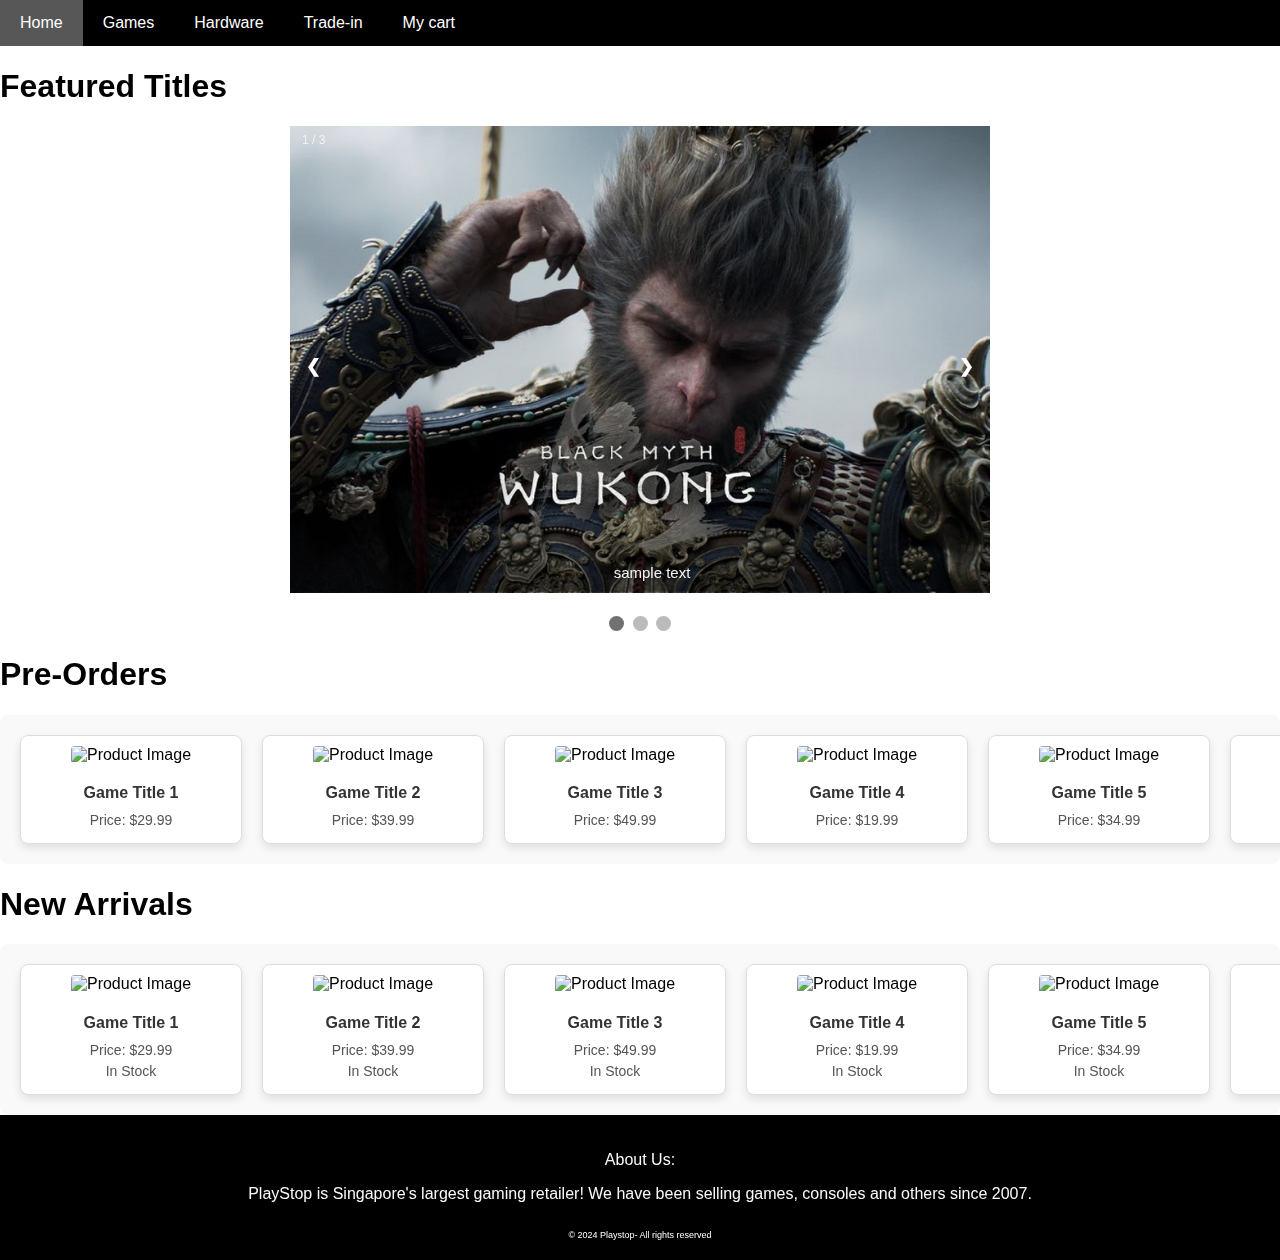
==== index.html @ 07aa57f6 "fully implemented normalise.css" ====
<!DOCTYPE html>
<html lang="en">
<head>
    <link rel="stylesheet" href="normalise.css">
    <link rel="stylesheet" href="style.css">    
</head>


<body>

    
    <nav>
        <ul>
            <li><a href="index.html">Home</a></li>
            <li><a href="games.html">Games</a></li>
            <li><a href="hardware.html">Hardware</a></li>
            <li><a href="trade.html">Trade-in</a></li>
            <li><a href="my_cart.html">My cart</a></li>
        </ul>
    </nav>

    <h1> Featured Titles</h1>
<!-- Slideshow -->
<div class="slideshow-container">

    
    <div class="mySlides fade">
      <div class="numbertext">1 / 3</div>
      <img src="images/wukong_game.jpg" style="width:100%">
      <div class="text">sample text</div>
    </div>
  
    <div class="mySlides fade">
      <div class="numbertext">2 / 3</div>
      <img src="images/dbsz_game.jpg" style="width:100%">
      <div class="text">sample text</div>
    </div>
  
    <div class="mySlides fade">
      <div class="numbertext">3 / 3</div>
      <img src="images/metaphor_game.jpg" style="width:100%">
      <div class="text">sample text</div>
    </div>
  
    <!-- Next and previous buttons -->
    <a class="prev" onclick="plusSlides(-1)">&#10094;</a>
    <a class="next" onclick="plusSlides(1)">&#10095;</a>
  </div>
  <br>
  
  <!-- The dots/circles -->
  <div style="text-align:center">
    <span class="dot" onclick="currentSlide(1)"></span>
    <span class="dot" onclick="currentSlide(2)"></span>
    <span class="dot" onclick="currentSlide(3)"></span>
  </div>

  <script src="code.js"></script> 

    <h1>Pre-Orders</h1>
    <div class="scrolling-container">
      <div class="product-card">
          <img src="https://via.placeholder.com/150" alt="Product Image">
          <h3>Game Title 1</h3>
          <p>Price: $29.99</p>
          
      </div>
      <div class="product-card">
          <img src="https://via.placeholder.com/150" alt="Product Image">
          <h3>Game Title 2</h3>
          <p>Price: $39.99</p>
          
      </div>
      <div class="product-card">
          <img src="https://via.placeholder.com/150" alt="Product Image">
          <h3>Game Title 3</h3>
          <p>Price: $49.99</p>
          
      </div>
      <div class="product-card">
          <img src="https://via.placeholder.com/150" alt="Product Image">
          <h3>Game Title 4</h3>
          <p>Price: $19.99</p>
          
      </div>
      <div class="product-card">
          <img src="https://via.placeholder.com/150" alt="Product Image">
          <h3>Game Title 5</h3>
          <p>Price: $34.99</p>
          
      </div>
      <div class="product-card">
          <img src="https://via.placeholder.com/150" alt="Product Image">
          <h3>Game Title 6</h3>
          <p>Price: $24.99</p>
          
      </div>
      <div class="product-card">
          <img src="https://via.placeholder.com/150" alt="Product Image">
          <h3>Game Title 7</h3>
          <p>Price: $44.99</p>
          
      </div>
  </div>
    

    <h1>New Arrivals</h1>
     <div class="scrolling-container">
      <div class="product-card">
          <img src="https://via.placeholder.com/150" alt="Product Image">
          <h3>Game Title 1</h3>
          <p>Price: $29.99</p>
          <p class="availability">In Stock</p>
      </div>
      <div class="product-card">
          <img src="https://via.placeholder.com/150" alt="Product Image">
          <h3>Game Title 2</h3>
          <p>Price: $39.99</p>
          <p class="availability">In Stock</p>
      </div>
      <div class="product-card">
          <img src="https://via.placeholder.com/150" alt="Product Image">
          <h3>Game Title 3</h3>
          <p>Price: $49.99</p>
          <p class="availability">In Stock</p>
      </div>
      <div class="product-card">
          <img src="https://via.placeholder.com/150" alt="Product Image">
          <h3>Game Title 4</h3>
          <p>Price: $19.99</p>
          <p class="availability">In Stock</p>
      </div>
      <div class="product-card">
          <img src="https://via.placeholder.com/150" alt="Product Image">
          <h3>Game Title 5</h3>
          <p>Price: $34.99</p>
          <p class="availability">In Stock</p>
      </div>
      <div class="product-card">
          <img src="https://via.placeholder.com/150" alt="Product Image">
          <h3>Game Title 6</h3>
          <p>Price: $24.99</p>
          <p class="availability">In Stock</p>
      </div>
      <div class="product-card">
          <img src="https://via.placeholder.com/150" alt="Product Image">
          <h3>Game Title 7</h3>
          <p>Price: $44.99</p>
          <p class="availability">In Stock</p>
      </div>
  </div>
    
</body>

<footer>
  <div class="about-us-title">
    <p class = "footer-text"> About Us:</p>
    <p class = "footer-desc"> PlayStop is Singapore's largest gaming retailer! We have been selling games, consoles and others since 2007.</p>
  </div>

  <div class = "copyright-info">
    <p class = "copyright-stuff"> © 2024 Playstop- All rights reserved</p>
  </div>
</footer>


</html>
---- normalise.css ----
/*! normalize.css v8.0.1 | MIT License | github.com/necolas/normalize.css */

/* Document
   ========================================================================== */

/**
 * 1. Correct the line height in all browsers.
 * 2. Prevent adjustments of font size after orientation changes in iOS.
 */

 html {
    line-height: 1.15; /* 1 */
    -webkit-text-size-adjust: 100%; /* 2 */
  }
  
  /* Sections
     ========================================================================== */
  
  /**
   * Remove the margin in all browsers.
   */
  
  body {
    margin: 0;
  }
  
  /**
   * Render the `main` element consistently in IE.
   */
  
  main {
    display: block;
  }
  
  /**
   * Correct the font size and margin on `h1` elements within `section` and
   * `article` contexts in Chrome, Firefox, and Safari.
   */
  
  h1 {
    font-size: 2em;
    margin: 0.67em 0;
  }
  
  /* Grouping content
     ========================================================================== */
  
  /**
   * 1. Add the correct box sizing in Firefox.
   * 2. Show the overflow in Edge and IE.
   */
  
  hr {
    box-sizing: content-box; /* 1 */
    height: 0; /* 1 */
    overflow: visible; /* 2 */
  }
  
  /**
   * 1. Correct the inheritance and scaling of font size in all browsers.
   * 2. Correct the odd `em` font sizing in all browsers.
   */
  
  pre {
    font-family: monospace, monospace; /* 1 */
    font-size: 1em; /* 2 */
  }
  
  /* Text-level semantics
     ========================================================================== */
  
  /**
   * Remove the gray background on active links in IE 10.
   */
  
  a {
    background-color: transparent;
  }
  
  /**
   * 1. Remove the bottom border in Chrome 57-
   * 2. Add the correct text decoration in Chrome, Edge, IE, Opera, and Safari.
   */
  
  abbr[title] {
    border-bottom: none; /* 1 */
    text-decoration: underline; /* 2 */
    text-decoration: underline dotted; /* 2 */
  }
  
  /**
   * Add the correct font weight in Chrome, Edge, and Safari.
   */
  
  b,
  strong {
    font-weight: bolder;
  }
  
  /**
   * 1. Correct the inheritance and scaling of font size in all browsers.
   * 2. Correct the odd `em` font sizing in all browsers.
   */
  
  code,
  kbd,
  samp {
    font-family: monospace, monospace; /* 1 */
    font-size: 1em; /* 2 */
  }
  
  /**
   * Add the correct font size in all browsers.
   */
  
  small {
    font-size: 80%;
  }
  
  /**
   * Prevent `sub` and `sup` elements from affecting the line height in
   * all browsers.
   */
  
  sub,
  sup {
    font-size: 75%;
    line-height: 0;
    position: relative;
    vertical-align: baseline;
  }
  
  sub {
    bottom: -0.25em;
  }
  
  sup {
    top: -0.5em;
  }
  
  /* Embedded content
     ========================================================================== */
  
  /**
   * Remove the border on images inside links in IE 10.
   */
  
  img {
    border-style: none;
  }
  
  /* Forms
     ========================================================================== */
  
  /**
   * 1. Change the font styles in all browsers.
   * 2. Remove the margin in Firefox and Safari.
   */
  
  button,
  input,
  optgroup,
  select,
  textarea {
    font-family: inherit; /* 1 */
    font-size: 100%; /* 1 */
    line-height: 1.15; /* 1 */
    margin: 0; /* 2 */
  }
  
  /**
   * Show the overflow in IE.
   * 1. Show the overflow in Edge.
   */
  
  button,
  input { /* 1 */
    overflow: visible;
  }
  
  /**
   * Remove the inheritance of text transform in Edge, Firefox, and IE.
   * 1. Remove the inheritance of text transform in Firefox.
   */
  
  button,
  select { /* 1 */
    text-transform: none;
  }
  
  /**
   * Correct the inability to style clickable types in iOS and Safari.
   */
  
  button,
  [type="button"],
  [type="reset"],
  [type="submit"] {
    -webkit-appearance: button;
  }
  
  /**
   * Remove the inner border and padding in Firefox.
   */
  
  button::-moz-focus-inner,
  [type="button"]::-moz-focus-inner,
  [type="reset"]::-moz-focus-inner,
  [type="submit"]::-moz-focus-inner {
    border-style: none;
    padding: 0;
  }
  
  /**
   * Restore the focus styles unset by the previous rule.
   */
  
  button:-moz-focusring,
  [type="button"]:-moz-focusring,
  [type="reset"]:-moz-focusring,
  [type="submit"]:-moz-focusring {
    outline: 1px dotted ButtonText;
  }
  
  /**
   * Correct the padding in Firefox.
   */
  
  fieldset {
    padding: 0.35em 0.75em 0.625em;
  }
  
  /**
   * 1. Correct the text wrapping in Edge and IE.
   * 2. Correct the color inheritance from `fieldset` elements in IE.
   * 3. Remove the padding so developers are not caught out when they zero out
   *    `fieldset` elements in all browsers.
   */
  
  legend {
    box-sizing: border-box; /* 1 */
    color: inherit; /* 2 */
    display: table; /* 1 */
    max-width: 100%; /* 1 */
    padding: 0; /* 3 */
    white-space: normal; /* 1 */
  }
  
  /**
   * Add the correct vertical alignment in Chrome, Firefox, and Opera.
   */
  
  progress {
    vertical-align: baseline;
  }
  
  /**
   * Remove the default vertical scrollbar in IE 10+.
   */
  
  textarea {
    overflow: auto;
  }
  
  /**
   * 1. Add the correct box sizing in IE 10.
   * 2. Remove the padding in IE 10.
   */
  
  [type="checkbox"],
  [type="radio"] {
    box-sizing: border-box; /* 1 */
    padding: 0; /* 2 */
  }
  
  /**
   * Correct the cursor style of increment and decrement buttons in Chrome.
   */
  
  [type="number"]::-webkit-inner-spin-button,
  [type="number"]::-webkit-outer-spin-button {
    height: auto;
  }
  
  /**
   * 1. Correct the odd appearance in Chrome and Safari.
   * 2. Correct the outline style in Safari.
   */
  
  [type="search"] {
    -webkit-appearance: textfield; /* 1 */
    outline-offset: -2px; /* 2 */
  }
  
  /**
   * Remove the inner padding in Chrome and Safari on macOS.
   */
  
  [type="search"]::-webkit-search-decoration {
    -webkit-appearance: none;
  }
  
  /**
   * 1. Correct the inability to style clickable types in iOS and Safari.
   * 2. Change font properties to `inherit` in Safari.
   */
  
  ::-webkit-file-upload-button {
    -webkit-appearance: button; /* 1 */
    font: inherit; /* 2 */
  }
  
  /* Interactive
     ========================================================================== */
  
  /*
   * Add the correct display in Edge, IE 10+, and Firefox.
   */
  
  details {
    display: block;
  }
  
  /*
   * Add the correct display in all browsers.
   */
  
  summary {
    display: list-item;
  }
  
  /* Misc
     ========================================================================== */
  
  /**
   * Add the correct display in IE 10+.
   */
  
  template {
    display: none;
  }
  
  /**
   * Add the correct display in IE 10.
   */
  
  [hidden] {
    display: none;
  }
---- style.css ----
body {
    font-family: Arial, sans-serif;
    margin: 0;
    padding: 0;
}

/* Navigation Bar */
nav {
    background-color: #000000;
    position: sticky;
    top: 0;
    z-index: 10; 
}

nav ul {
    list-style-type: none;
    margin: 0;
    padding: 0;
    overflow: hidden;
}

nav ul li {
    float: left;
}

nav ul li a {
    display: block;
    color: white;
    text-align: center;
    padding: 14px 20px;
    text-decoration: none;
}

nav ul li a:hover {
    background-color: #575757;
}

/* Slideshow container */
.slideshow-container {
    max-width: 700px;
    position: relative;
    margin: auto;
  }
  
  /* Hide the images by default */
  .mySlides {
    display: none;
  }
  
  /* Next & previous buttons */
  .prev, .next {
    cursor: pointer;
    position: absolute;
    top: 50%;
    width: auto;
    margin-top: -22px;
    padding: 16px;
    color: white;
    font-weight: bold;
    font-size: 18px;
    transition: 0.6s ease;
    border-radius: 0 3px 3px 0;
    user-select: none;
  }
  
  /* Position the "next button" to the right */
  .next {
    right: 0;
    border-radius: 3px 0 0 3px;
  }
  
  /* On hover, add a black background color with a little bit see-through */
  .prev:hover, .next:hover {
    background-color: rgba(0,0,0,0.8);
  }
  
  /* Caption text */
  .text {
    color: #f2f2f2;
    font-size: 15px;
    padding: 8px 12px;
    position: absolute;
    bottom: 8px;
    width: 100%;
    text-align: center;
  }
  
  /* Number text (1/3 etc) */
  .numbertext {
    color: #f2f2f2;
    font-size: 12px;
    padding: 8px 12px;
    position: absolute;
    top: 0;
  }
  
  /* The dots/bullets/indicators */
  .dot {
    cursor: pointer;
    height: 15px;
    width: 15px;
    margin: 0 2px;
    background-color: #bbb;
    border-radius: 50%;
    display: inline-block;
    transition: background-color 0.6s ease;
  }
  
  .active, .dot:hover {
    background-color: #717171;
  }
  
  /* Fading animation */
  .fade {
    animation-name: fade;
    animation-duration: 1.5s;
  }
  
  @keyframes fade {
    from {opacity: .4}
    to {opacity: 1}
  }



/* process box style */
.process-box {
    max-width: 600px; /* Limits the box width */
    margin: 100px auto; /* Centers the box horizontally and adds vertical spacing */
    padding: 20px; 
    background-color: #f9f9f9; /* same background colour as the FAQ box and store locater */
    border: 1px solid #ccc; /* Light border */
    border-radius: 10px; /* rounded corners to match the theme */
    box-shadow: 0 4px 8px rgba(0, 0, 0, 0.1); /* shadow to make it pop out */
    text-align: center; /* Center-aligns the text */
    font-family: Arial, sans-serif; /* Font styling */
}

.process-box h1 {
    margin-bottom: 20px; /* Adds space below the heading */
    font-size: 24px;
    color: #333;
}

.process-box p {
    font-size: 16px;
    color: #555;
    line-height: 1.5; /* Improves readability */
}

.process-box ol {
    text-align: left; /* Aligns list items to the left */
    margin: 15px 0;
    padding-left: 20px; /* Indents the list */
}


/* FAQ Box Styling */
.FAQ-box {
    max-width: 600px;
    margin: 50px auto;
    padding: 20px;
    background-color: #fdfdfd;
    border: 1px solid #ddd;
    border-radius: 10px;
    box-shadow: 0 4px 8px rgba(0, 0, 0, 0.1);
    font-family: Arial, sans-serif;
}

.FAQ-box h1 {
    text-align: center;
    margin-bottom: 20px;
    font-size: 24px;
    color: #333;
}

.FAQ-box ol {
    list-style-type: decimal; 
    padding-left: 20px; 
}

.FAQ-box li {
    margin-bottom: 15px; 
}

.FAQ-box .question {
    font-weight: bold;
    color: #333;
    margin-bottom: 5px; 
}

.FAQ-box .answer {
    font-size: 14px;
    color: #555;
    margin-left: 15px; 
    line-height: 1.5; 
}
/* Store Locator Section */
.store-locator {
    max-width: 700px; 
    margin: 50px auto; 
    text-align: center; 
    padding: 20px;
    background-color: #f9f9f9;
    border: 1px solid #ddd;
    border-radius: 10px;
    box-shadow: 0 4px 8px rgba(0, 0, 0, 0.1);
}

/* Heading Style */
.store-locator h1 {
    margin-bottom: 20px;
    font-size: 24px;
    color: #333;
}

/* Centers the Map */
.store-locator iframe {
    display: block; 
    margin: 0 auto; 
    border-radius: 8px; 
    box-shadow: 0 4px 8px rgba(0, 0, 0, 0.1); 
}


/* side bar */
.side-menu {
    width: 200px; 
    height: 100vh; 
    position: fixed; 
    top: 0;
    left: 0;
    background-color: #333; 
    color: white;
    padding: 20px;
    box-shadow: 2px 0 5px rgba(0, 0, 0, 0.2); 
}

.side-menu h2 {
    margin-top: 0;
    text-align: center;
    font-size: 20px;
    border-bottom: 1px solid #575757;
    padding-bottom: 10px;
}

.side-menu ul {
    list-style: none;
    padding: 0;
}

.side-menu ul li {
    margin: 20px 0;
}

.side-menu ul li a {
    color: white;
    text-decoration: none;
    font-size: 16px;
    display: block;
    padding: 10px;
    border-radius: 5px;
    transition: background-color 0.3s;
}

.side-menu ul li a:hover {
    background-color: #575757;
}

/* sale banner Layout */
.content {
    margin-left: 250px; 
    padding: 20px;
}

/* Sale Banner Styling */
.sale-banner {
    background-color: #ff4500; 
    color: white;
    padding: 20px;
    border-radius: 8px;
    text-align: center;
    box-shadow: 0 4px 8px rgba(0, 0, 0, 0.1);
    margin: 20px auto;
    max-width: 800px; 
}

.sale-banner h1 {
    font-size: 28px;
    margin: 0;
    font-weight: bold;
}

.sale-banner p {
    font-size: 18px;
    margin: 10px 0 0;
}

/* Product Container Styling */

.product-container {
    margin-left: 250px; /* Matches the side menu width */
    margin-right: auto;
    padding: 20px;
    max-width: 800px; /* Ensures alignment with the sale banner */
    display: grid; /* Enables grid layout */
    grid-template-columns: repeat(4, 1fr); /* 4 items per row */
    gap: 20px; /* Space between items */
}

/* Product Card Styling */
.product-card {
    background-color: #f9f9f9; /* Light background for contrast */
    border: 1px solid #ddd; /* Subtle border */
    border-radius: 8px; /* Rounded corners */
    box-shadow: 0 4px 8px rgba(0, 0, 0, 0.1); /* Adds depth */
    width: 200px; /* Fixed width for all product cards */
    padding: 15px; /* Space inside the card */
    text-align: center; /* Center-align content */
    font-family: Arial, sans-serif;
}

.product-card img {
    max-width: 100%; /* Ensures the image fits within the card */
    border-radius: 4px; /* Slightly rounded image corners to match the theme of the other boxes */
    margin-bottom: 10px;
}

.product-card h3 {
    font-size: 18px;
    margin: 10px 0 5px; /* Adds spacing around the title */
    color: #333; 
}

.product-card p {
    margin: 5px 0; /* Spacing between lines */
    font-size: 14px;
    color: #555;
}



/* Scrolling Container */
.scrolling-container {
    display: flex; /* horizontal flexbox for scrolling container */
    overflow-x: auto; /* makes it so the scrolling is horizontal like my wireframe*/
    white-space: nowrap; /* no wrap */
    padding: 20px;
    gap: 20px; /* Spacing between items */
    
    border-radius: 8px; /* rounded edges similar to the product containers in the game/hardware tab */
    background-color: #f9f9f9; 
    scrollbar-width: thin; 
    
    max-width: 100%; /* ensures the flexbox fits the width of the home page*/
}

/* Product Card Styling  */
.product-card {
    background-color: #fff;
    border: 1px solid #ddd;
    border-radius: 8px;
    box-shadow: 0 4px 8px rgba(0, 0, 0, 0.1);
    width: 200px; /* Fixed width for uniformity */
    text-align: center;
    padding: 10px;
    flex-shrink: 0; /* Prevents the cards from shrinking */
}

.product-card img {
    max-width: 100%;
    border-radius: 4px;
    margin-bottom: 10px;
}

.product-card h3 {
    font-size: 16px;
    margin: 10px 0;
    color: #333;
}

.product-card p {
    margin: 5px 0;
    font-size: 14px;
    color: #555;
}

/* adds on clickability function to the exisitng product cards */
.product-link {
    text-decoration: none; /* Removes underline from links */
    color: inherit; /* Keeps text colors the same */
    display: inline-block; /* Ensures proper grid alignment */
}

.product-link:hover .product-card {
    transform: scale(1.05); /* zooms slightly upon hover */
    transition: transform 0.3s ease; /* smooth transition */
}



/* Scrollbar Styling for Modern Browsers */
.scrolling-container::-webkit-scrollbar {
    height: 8px; /* Scrollbar height */
}

.scrolling-container::-webkit-scrollbar-thumb {
    background: #888; /* Scrollbar thumb color */
    border-radius: 4px; /* Rounded scrollbar */
}

.scrolling-container::-webkit-scrollbar-thumb:hover {
    background: #555; /* Scrollbar hover color */
}

footer {
    bottom: 0;
    background-color: #000000;
    display: flex;
    flex-direction: column; /* Stacks items vertically */
    align-items: center; /* about section and copyright info will be centered */
    padding: 20px;
    color: #f9f9f9;
}

.about-us-title {
    text-align: center;
    margin-bottom: 10px; /* Spacing between About Us and Copyright Info */
}

.copyright-stuff {
    text-align: center;
    font-size: xx-small;
    color: #ffffff;
    margin: 0;
}

.showcase-box{
    width: 600px;
    margin: 50px 0 50px 50px; /* Top, Right, Bottom, Left */
    padding: 20px;
    background-color: #fdfdfd;
    border: 1px solid #ddd;
    border-radius: 10px;
    box-shadow: 0 4px 8px rgba(0, 0, 0, 0.1);
    font-family: Arial, sans-serif;
    text-align: center;
    float: left;
}

.showcase-box img{
    width: 500px;
    border-radius: 4px; /* Slightly rounded image corners to match the theme of the other boxes */
    margin-bottom: 10px;
}

.showcase-box h1{
    font-size: xx-large;
}

.product-info{
    max-width: 600px;
    margin: 15px 0 50px 50px; /* Top, Right, Bottom, Left */
    padding: 20px;
    background-color: #fdfdfd;
    border: 1px solid #ddd;
    border-radius: 10px;
    box-shadow: 0 4px 8px rgba(0, 0, 0, 0.1);
    font-family: Arial, sans-serif;
    text-align: left;
    float: left;
}

.specs-box{
    width: 400px;
    margin: 50px 50px 20px 0px; /* Top, Right, Bottom, Left */
    padding: 20px;
    background-color: #fdfdfd;
    border: 1px solid #ddd;
    border-radius: 10px;
    box-shadow: 0 4px 8px rgba(0, 0, 0, 0.1);
    font-family: Arial, sans-serif;
    text-align: center;
    float: right;
}

.game-vid{
    width: 400px;
    margin: 10px 50px 50px 0px; /* Top, Right, Bottom, Left */
    padding: 20px;
    background-color: #fdfdfd;
    border: 1px solid #ddd;
    border-radius: 10px;
    box-shadow: 0 4px 8px rgba(0, 0, 0, 0.1);
    font-family: Arial, sans-serif;
    float: right;
}

.buy-box{
    width: 400px;
    margin: 15px 50px 20px 0px; /* Top, Right, Bottom, Left */
    padding: 20px;
    background-color: #fdfdfd;
    border: 1px solid #ddd;
    border-radius: 10px;
    box-shadow: 0 4px 8px rgba(0, 0, 0, 0.1);
    font-family: Arial, sans-serif;
    text-align: center;
    float: right;
    height:225px;
    text-decoration: none;
}

.buy-box h1{
    background-color: red;
    color: white;
}
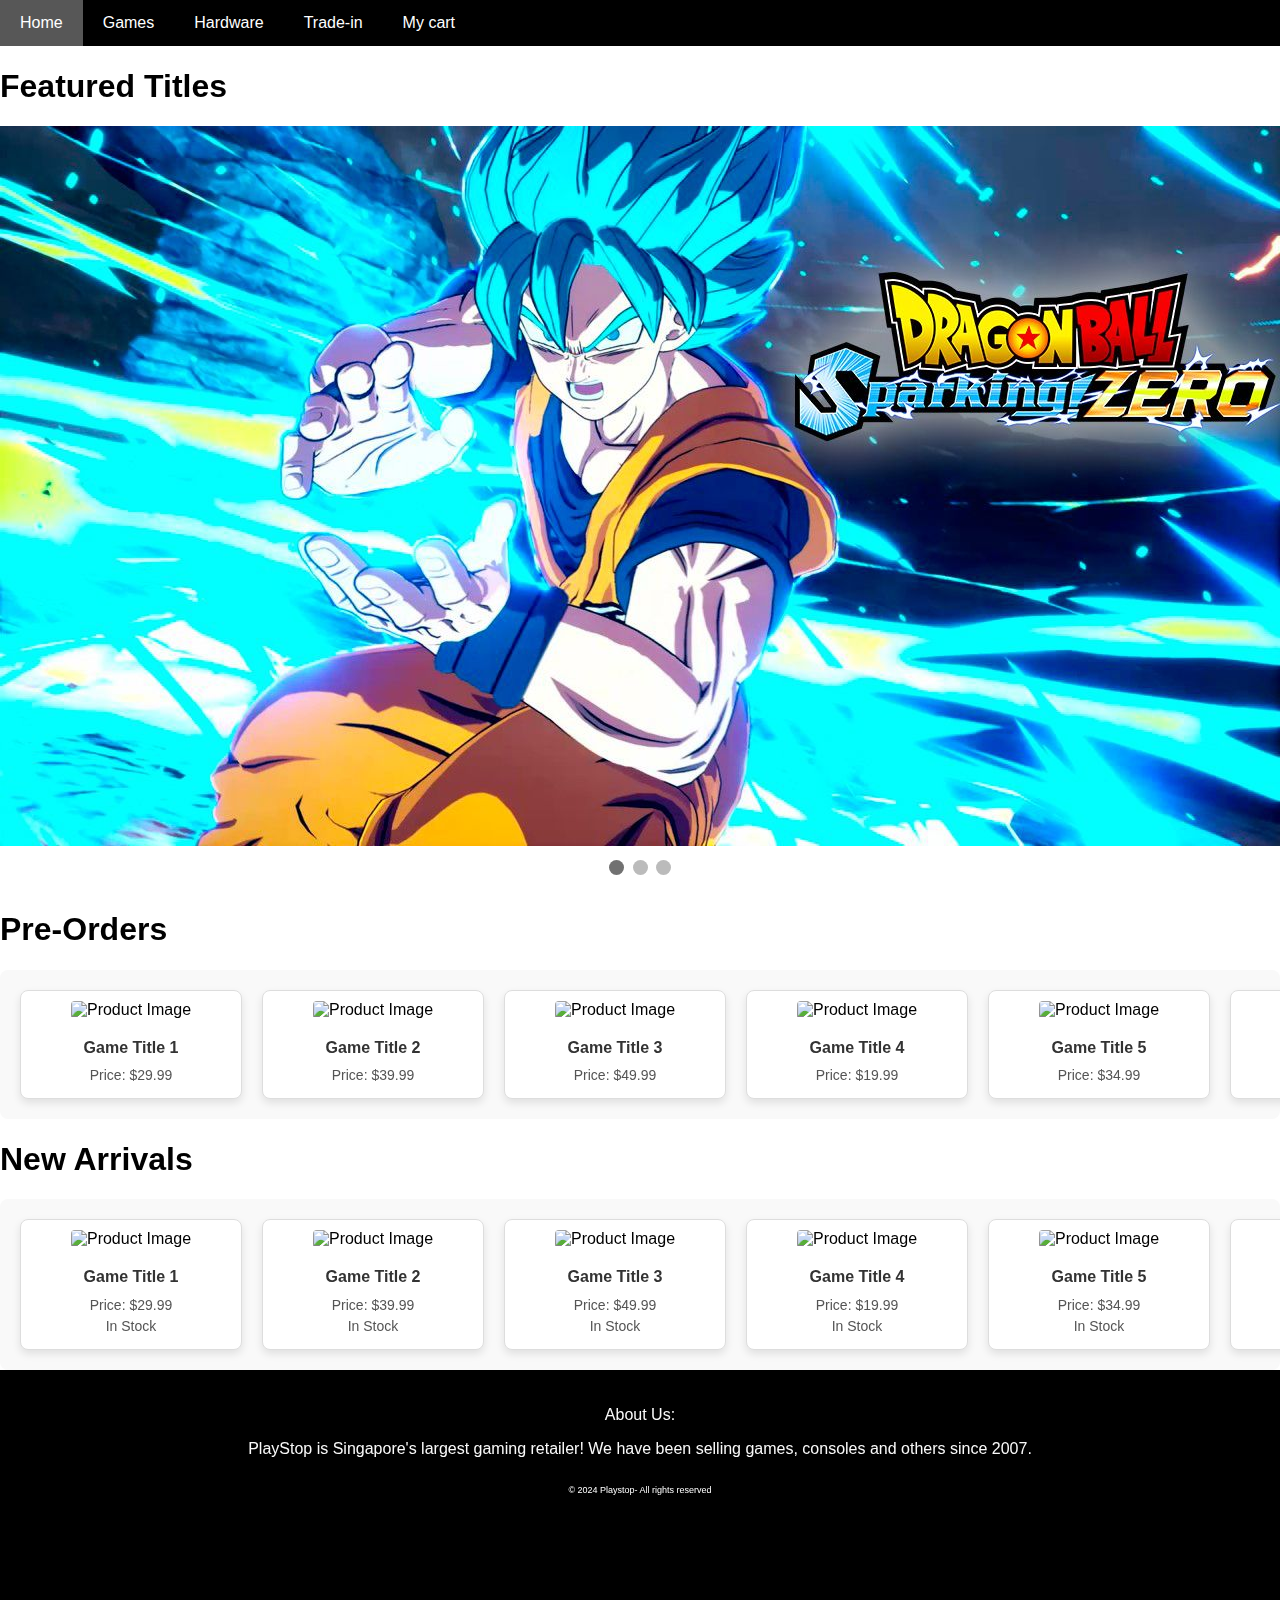
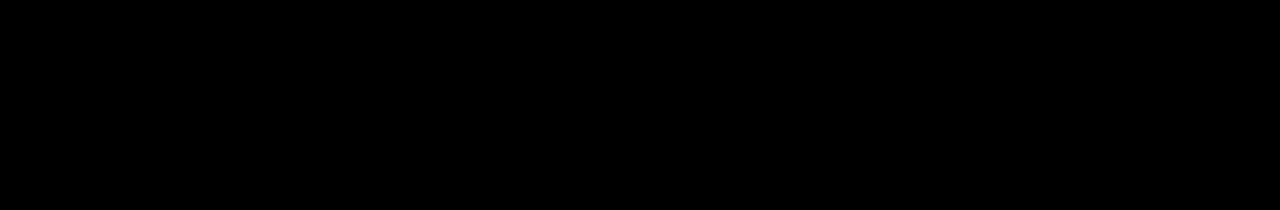
==== commit 82fa553d: "changed slideshow code because it was being too buggy and also created a trade-in form for users who" ====
--- a/index.html
+++ b/index.html
@@ -20,44 +20,29 @@
     </nav>
 
     <h1> Featured Titles</h1>
-<!-- Slideshow -->
+
+<!-- Slideshow Container -->
 <div class="slideshow-container">
+    <div class="mySlides fade">
+        <img src="images/dbsz_game.jpg" alt="Slide 1">
+    </div>
+    <div class="mySlides fade">
+        <img src="images/wukong_game.jpg" alt="Slide 2">
+    </div>
+    <div class="mySlides fade">
+        <img src="images/metaphor_game.jpg" alt="Slide 3">
+    </div>
 
-    
-    <div class="mySlides fade">
-      <div class="numbertext">1 / 3</div>
-      <img src="images/wukong_game.jpg" style="width:100%">
-      <div class="text">sample text</div>
+    <!-- Navigation Dots -->
+    <div class="dots-container">
+        <span class="dot"></span>
+        <span class="dot"></span>
+        <span class="dot"></span>
     </div>
-  
-    <div class="mySlides fade">
-      <div class="numbertext">2 / 3</div>
-      <img src="images/dbsz_game.jpg" style="width:100%">
-      <div class="text">sample text</div>
-    </div>
-  
-    <div class="mySlides fade">
-      <div class="numbertext">3 / 3</div>
-      <img src="images/metaphor_game.jpg" style="width:100%">
-      <div class="text">sample text</div>
-    </div>
-  
-    <!-- Next and previous buttons -->
-    <a class="prev" onclick="plusSlides(-1)">&#10094;</a>
-    <a class="next" onclick="plusSlides(1)">&#10095;</a>
-  </div>
-  <br>
-  
-  <!-- The dots/circles -->
-  <div style="text-align:center">
-    <span class="dot" onclick="currentSlide(1)"></span>
-    <span class="dot" onclick="currentSlide(2)"></span>
-    <span class="dot" onclick="currentSlide(3)"></span>
-  </div>
+</div>
+<script src = "code.js"></script>
 
-  <script src="code.js"></script> 
-
-    <h1>Pre-Orders</h1>
+<h1>Pre-Orders</h1>
     <div class="scrolling-container">
       <div class="product-card">
           <img src="https://via.placeholder.com/150" alt="Product Image">
--- a/style.css
+++ b/style.css
@@ -35,68 +35,27 @@
     background-color: #575757;
 }
 
-/* Slideshow container */
-.slideshow-container {
-    max-width: 700px;
-    position: relative;
-    margin: auto;
-  }
-  
-  /* Hide the images by default */
-  .mySlides {
+/* Slideshow Styles */
+.mySlides {
     display: none;
-  }
-  
-  /* Next & previous buttons */
-  .prev, .next {
-    cursor: pointer;
-    position: absolute;
-    top: 50%;
-    width: auto;
-    margin-top: -22px;
-    padding: 16px;
-    color: white;
-    font-weight: bold;
-    font-size: 18px;
-    transition: 0.6s ease;
-    border-radius: 0 3px 3px 0;
-    user-select: none;
-  }
-  
-  /* Position the "next button" to the right */
-  .next {
-    right: 0;
-    border-radius: 3px 0 0 3px;
-  }
-  
-  /* On hover, add a black background color with a little bit see-through */
-  .prev:hover, .next:hover {
-    background-color: rgba(0,0,0,0.8);
-  }
-  
-  /* Caption text */
-  .text {
-    color: #f2f2f2;
-    font-size: 15px;
-    padding: 8px 12px;
-    position: absolute;
-    bottom: 8px;
-    width: 100%;
-    text-align: center;
-  }
-  
-  /* Number text (1/3 etc) */
-  .numbertext {
-    color: #f2f2f2;
-    font-size: 12px;
-    padding: 8px 12px;
-    position: absolute;
-    top: 0;
-  }
-  
-  /* The dots/bullets/indicators */
-  .dot {
-    cursor: pointer;
+}
+
+.fade {
+    animation-name: fade;
+    animation-duration: 1.5s;
+}
+
+@keyframes fade {
+    from {opacity: 0.4} 
+    to {opacity: 1}
+}
+
+.dots-container {
+    text-align: center;
+    padding: 10px;
+}
+
+.dot {
     height: 15px;
     width: 15px;
     margin: 0 2px;
@@ -104,22 +63,12 @@
     border-radius: 50%;
     display: inline-block;
     transition: background-color 0.6s ease;
-  }
-  
-  .active, .dot:hover {
+}
+
+.dot.active {
     background-color: #717171;
-  }
-  
-  /* Fading animation */
-  .fade {
-    animation-name: fade;
-    animation-duration: 1.5s;
-  }
-  
-  @keyframes fade {
-    from {opacity: .4}
-    to {opacity: 1}
-  }
+}
+
 
 
 
@@ -421,6 +370,7 @@
     align-items: center; /* about section and copyright info will be centered */
     padding: 20px;
     color: #f9f9f9;
+    height: 400px;
 }
 
 .about-us-title {
@@ -514,4 +464,88 @@
 .buy-box h1{
     background-color: red;
     color: white;
-}+}
+
+/* Cart Items Section */
+.bought-items {
+    width: 700px;
+    margin: 15px 0 50px 50px; /* Top, Right, Bottom, Left */
+    padding: 20px;
+    background-color: #fdfdfd;
+    border: 1px solid #ddd;
+    border-radius: 10px;
+    box-shadow: 0 4px 8px rgba(0, 0, 0, 0.1);
+    font-family: Arial, sans-serif;
+    text-align: left;
+    float: left;
+    height: 200px;
+}
+
+/* Checkout Section */
+.check-out-button {
+    width: 300px;
+    margin: 15px 50px 20px 0px; /* Top, Right, Bottom, Left */
+    padding: 20px;
+    background-color: #fdfdfd;
+    border: 1px solid #ddd;
+    border-radius: 10px;
+    box-shadow: 0 4px 8px rgba(0, 0, 0, 0.1);
+    font-family: Arial, sans-serif;
+    text-align: center;
+    float: right;
+}
+
+/* Recommended Products Section */
+.recommendation-section {
+    clear: both;
+    margin: 40px 50px; /* Adds spacing for the section */
+}
+
+.recommendation-section h2 {
+    font-size: 1.5em;
+    margin-bottom: 20px;
+    text-align: left;
+}
+
+.checkout-button {
+    display: inline-block; /* Makes it behave like a button */
+    text-align: center;
+    text-decoration: none; /* Removes underline from links */
+    width: 90%; /* Matches the width of the previous button */
+    padding: 10px;
+    margin: 10px 0;
+    background-color: #28a745;
+    color: #fff;
+    border: none;
+    border-radius: 5px;
+    font-size: 1em;
+    cursor: pointer;
+}
+
+.checkout-button:hover {
+    background-color: #218838; /* Darker green for hover */
+}
+
+.trade-in-button-container{
+    display: flex;            /* Enable flexbox */
+    justify-content: center;  /* Center horizontally */
+    align-items: center;      /* Center vertically (if you want to vertically center it) */
+    height: 80px; 
+}
+
+.trade-in-button {
+    padding: 10px 20px;
+    background-color: #28a745;
+    color: white;
+    border: none;
+    border-radius: 5px;
+    cursor: pointer;
+}
+
+#trade-in-details {
+    margin-top: 20px;
+    padding: 10px;
+    border: 1px solid #ccc;
+    background-color: #f9f9f9;
+}
+
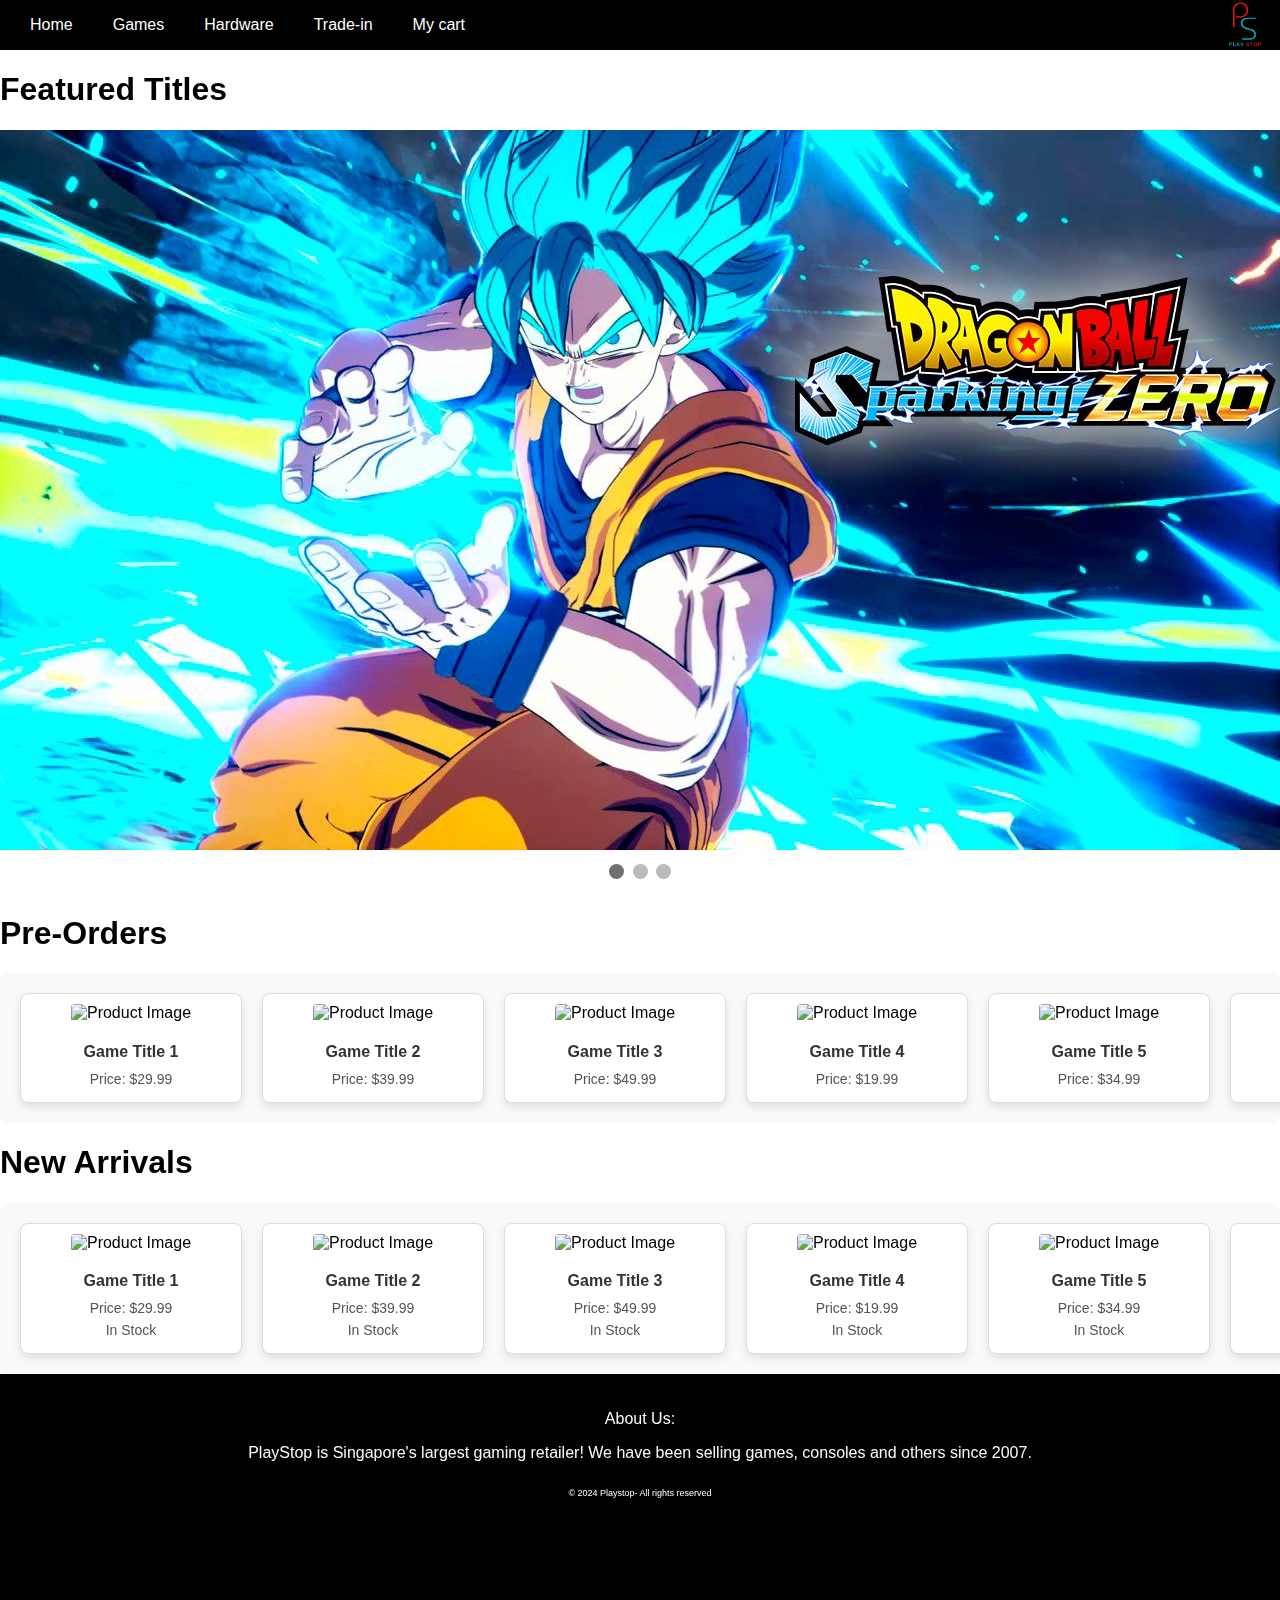
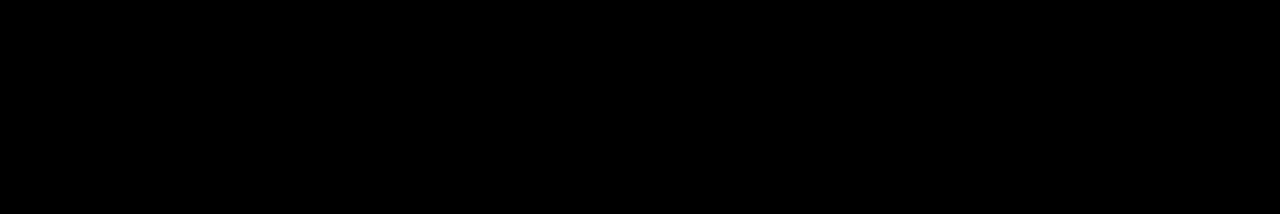
==== commit 508b4abf: "implemented my own custom logo, and placed it on the far right of my navigation bar" ====
--- a/index.html
+++ b/index.html
@@ -17,6 +17,7 @@
             <li><a href="trade.html">Trade-in</a></li>
             <li><a href="my_cart.html">My cart</a></li>
         </ul>
+        <img src="images/play_stop_logo.jpg" alt="Shop Logo" class="nav-logo">
     </nav>
 
     <h1> Featured Titles</h1>
--- a/style.css
+++ b/style.css
@@ -10,17 +10,21 @@
     position: sticky;
     top: 0;
     z-index: 10; 
+    display: flex;
+    align-items: center;
+    justify-content: space-between;
+    padding: 0 10px;
 }
 
 nav ul {
     list-style-type: none;
     margin: 0;
     padding: 0;
-    overflow: hidden;
+    display: flex;
 }
 
 nav ul li {
-    float: left;
+    float: none; /* Use flex instead of float */
 }
 
 nav ul li a {
@@ -33,6 +37,13 @@
 
 nav ul li a:hover {
     background-color: #575757;
+}
+
+/* Logo Styling */
+.nav-logo {
+    height: 50px; /* Adjust height as needed */
+    width: auto;  /* Maintain aspect ratio */
+    margin-left: auto; /* Push logo to the far right */
 }
 
 /* Slideshow Styles */
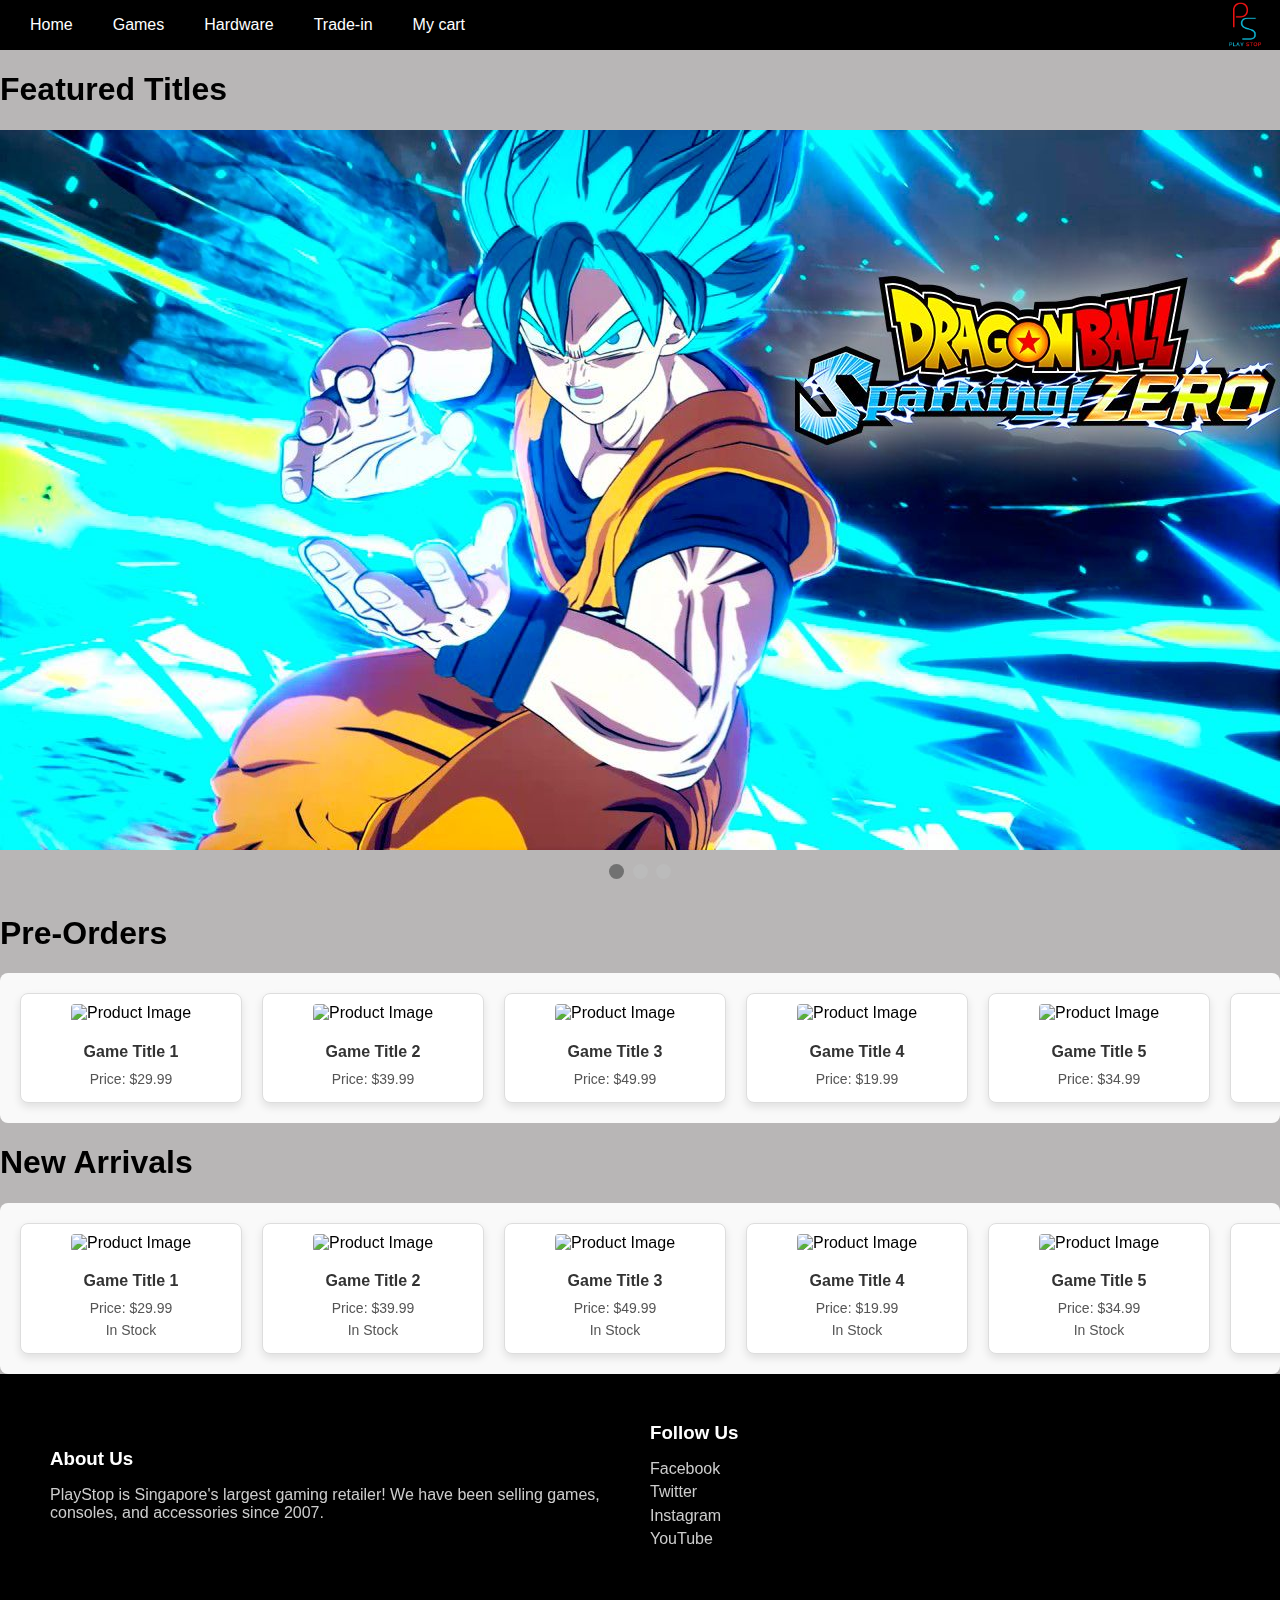
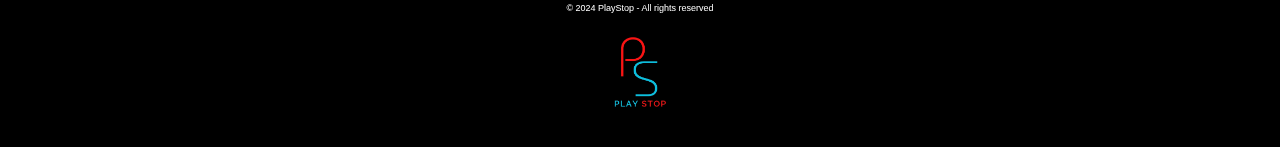
==== commit 872491c9: "removed the class: availability from all my code and added some comments" ====
--- a/index.html
+++ b/index.html
@@ -28,10 +28,10 @@
         <img src="images/dbsz_game.jpg" alt="Slide 1">
     </div>
     <div class="mySlides fade">
-        <img src="images/wukong_game.jpg" alt="Slide 2">
+        <img src="images/cropped-black_myth.jpg" alt="Slide 2">
     </div>
     <div class="mySlides fade">
-        <img src="images/metaphor_game.jpg" alt="Slide 3">
+        <img src="images/cropped-acs_game.jpg" alt="Slide 3">
     </div>
 
     <!-- Navigation Dots -->
@@ -96,58 +96,74 @@
           <img src="https://via.placeholder.com/150" alt="Product Image">
           <h3>Game Title 1</h3>
           <p>Price: $29.99</p>
-          <p class="availability">In Stock</p>
+          <p>In Stock</p>
       </div>
       <div class="product-card">
           <img src="https://via.placeholder.com/150" alt="Product Image">
           <h3>Game Title 2</h3>
           <p>Price: $39.99</p>
-          <p class="availability">In Stock</p>
+          <p>In Stock</p>
       </div>
       <div class="product-card">
           <img src="https://via.placeholder.com/150" alt="Product Image">
           <h3>Game Title 3</h3>
           <p>Price: $49.99</p>
-          <p class="availability">In Stock</p>
+          <p>In Stock</p>
       </div>
       <div class="product-card">
           <img src="https://via.placeholder.com/150" alt="Product Image">
           <h3>Game Title 4</h3>
           <p>Price: $19.99</p>
-          <p class="availability">In Stock</p>
+          <p>In Stock</p>
       </div>
       <div class="product-card">
           <img src="https://via.placeholder.com/150" alt="Product Image">
           <h3>Game Title 5</h3>
           <p>Price: $34.99</p>
-          <p class="availability">In Stock</p>
+          <p>In Stock</p>
       </div>
       <div class="product-card">
           <img src="https://via.placeholder.com/150" alt="Product Image">
           <h3>Game Title 6</h3>
           <p>Price: $24.99</p>
-          <p class="availability">In Stock</p>
+          <p>In Stock</p>
       </div>
       <div class="product-card">
           <img src="https://via.placeholder.com/150" alt="Product Image">
           <h3>Game Title 7</h3>
           <p>Price: $44.99</p>
-          <p class="availability">In Stock</p>
+          <p>In Stock</p>
       </div>
   </div>
     
 </body>
 
 <footer>
-  <div class="about-us-title">
-    <p class = "footer-text"> About Us:</p>
-    <p class = "footer-desc"> PlayStop is Singapore's largest gaming retailer! We have been selling games, consoles and others since 2007.</p>
-  </div>
+    <div class="footer-content">
+      <div class="about-us">
+        <h3>About Us</h3>
+        <p>PlayStop is Singapore's largest gaming retailer! We have been selling games, consoles, and accessories since 2007.</p>
+      </div>
+  
+      <div class="social-links">
+        <h3>Follow Us</h3>
+        <ul>
+          <li><a href="#">Facebook</a></li>
+          <li><a href="#">Twitter</a></li>
+          <li><a href="#">Instagram</a></li>
+          <li><a href="#">YouTube</a></li>
+        </ul>
+      </div>
+    </div>
+  
+    <div class="copyright-info">
+      <p>© 2024 PlayStop - All rights reserved</p>
+    </div>
 
-  <div class = "copyright-info">
-    <p class = "copyright-stuff"> © 2024 Playstop- All rights reserved</p>
-  </div>
-</footer>
+    <div class="shop-logo">
+        <img src="images/play_stop_logo.jpg" alt="PlayStop Logo">
+      </div>
+  </footer>
 
 
 </html>--- a/style.css
+++ b/style.css
@@ -2,6 +2,7 @@
     font-family: Arial, sans-serif;
     margin: 0;
     padding: 0;
+    background-color: #b8b6b6;
 }
 
 /* Navigation Bar */
@@ -373,29 +374,88 @@
     background: #555; /* Scrollbar hover color */
 }
 
+/* Footer Container */
 footer {
     bottom: 0;
     background-color: #000000;
+    color: #f9f9f9;
+    padding: 20px;
     display: flex;
-    flex-direction: column; /* Stacks items vertically */
-    align-items: center; /* about section and copyright info will be centered */
-    padding: 20px;
-    color: #f9f9f9;
-    height: 400px;
-}
-
-.about-us-title {
-    text-align: center;
-    margin-bottom: 10px; /* Spacing between About Us and Copyright Info */
-}
-
-.copyright-stuff {
+    flex-direction: column;
+    align-items: center;
+}
+
+/* Content Section (About Us, Social Links, Company Logo) */
+.footer-content {
+    display: flex;
+    justify-content: space-between; /* Space between sections */
+    align-items: center; /* Align items vertically */
+    width: 100%;
+    max-width: 1200px;
+    margin-bottom: 20px; /* Spacing above copyright */
+}
+
+/* About Us Section */
+.about-us {
+    flex: 1; /* Takes up equal space */
+    padding: 10px;
+}
+
+.about-us h3 {
+    margin-bottom: 10px;
+    color: #ffffff;
+}
+
+.about-us p {
+    color: #cccccc;
+}
+
+/* Social Links Section */
+.social-links {
+    flex: 1; /* Takes up equal space */
+    padding: 10px;
+}
+
+.social-links h3 {
+    margin-bottom: 10px;
+    color: #ffffff;
+}
+
+.social-links ul {
+    list-style-type: none;
+    padding: 0;
+}
+
+.social-links ul li {
+    margin-bottom: 5px;
+}
+
+.social-links ul li a {
+    color: #cccccc;
+    text-decoration: none;
+}
+
+.social-links ul li a:hover {
+    color: #ffffff;
+}
+
+/* Company Logo Section */
+.shop-logo {
+    flex-shrink: 0; /* Prevents the logo from shrinking */
+    padding: 10px;
+}
+
+.shop-logo img {
+    width: 80px; 
+    height: 80px;
+}
+
+/* Copyright Section */
+.copyright-info {
     text-align: center;
     font-size: xx-small;
     color: #ffffff;
-    margin: 0;
-}
-
+}
 .showcase-box{
     width: 600px;
     margin: 50px 0 50px 50px; /* Top, Right, Bottom, Left */
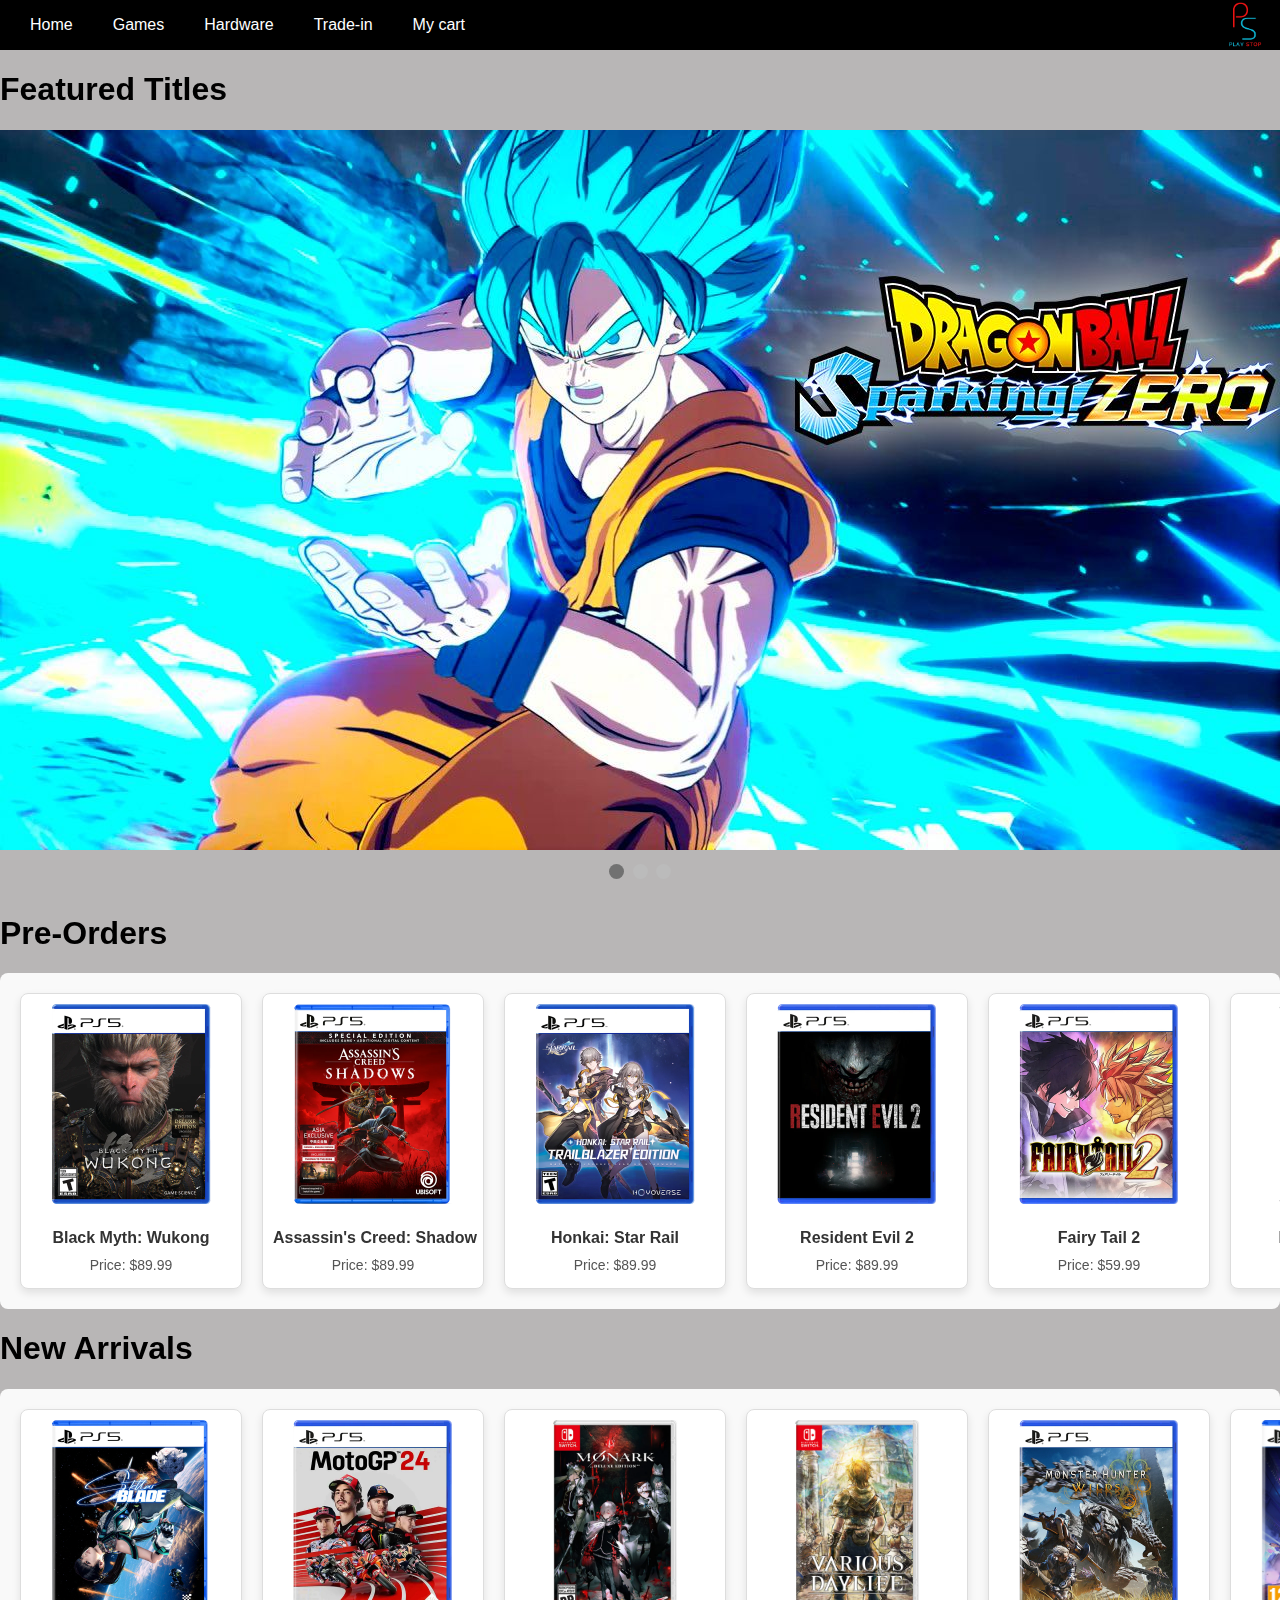
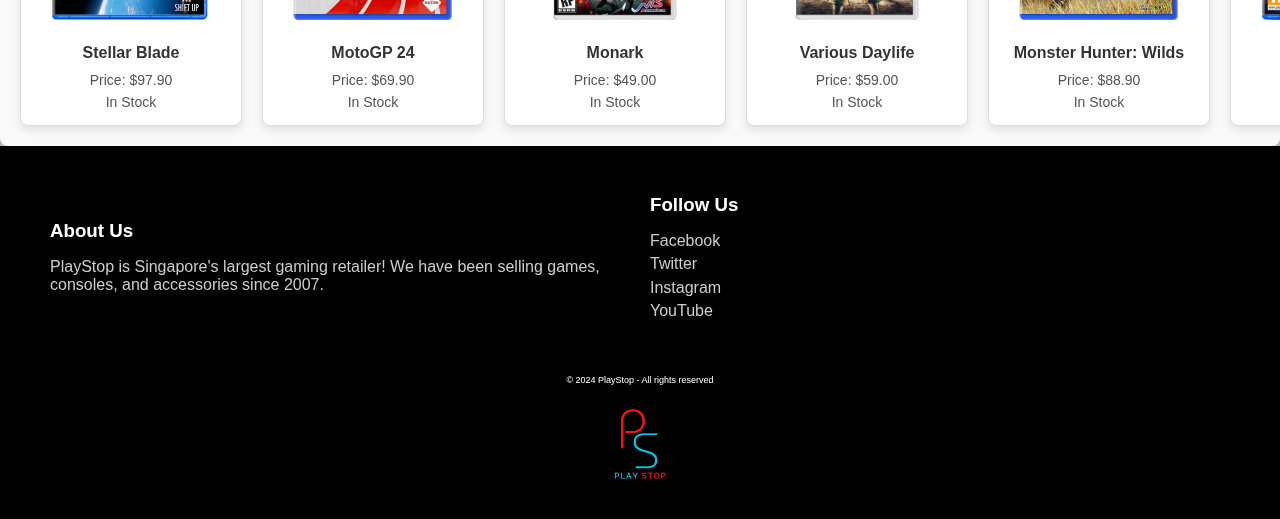
==== commit 87f4c191: "started work on placing images into the product containers" ====
--- a/index.html
+++ b/index.html
@@ -46,45 +46,45 @@
 <h1>Pre-Orders</h1>
     <div class="scrolling-container">
       <div class="product-card">
-          <img src="https://via.placeholder.com/150" alt="Product Image">
-          <h3>Game Title 1</h3>
-          <p>Price: $29.99</p>
+          <img src="images/wukong_cover.webp" alt="Product Image">
+          <h3 class = "game-title">Black Myth: Wukong</h3>
+          <p>Price: $89.99</p>
           
       </div>
       <div class="product-card">
-          <img src="https://via.placeholder.com/150" alt="Product Image">
-          <h3>Game Title 2</h3>
-          <p>Price: $39.99</p>
+          <img src="images/assassinscreed_cover.webp" alt="Product Image">
+          <h3>Assassin's Creed: Shadow</h3>
+          <p>Price: $89.99</p>
           
       </div>
       <div class="product-card">
-          <img src="https://via.placeholder.com/150" alt="Product Image">
-          <h3>Game Title 3</h3>
-          <p>Price: $49.99</p>
+          <img src="images/hsr_cover.webp" alt="Product Image">
+          <h3>Honkai: Star Rail</h3>
+          <p>Price: $89.99</p>
           
       </div>
       <div class="product-card">
-          <img src="https://via.placeholder.com/150" alt="Product Image">
-          <h3>Game Title 4</h3>
-          <p>Price: $19.99</p>
+          <img src="images/re2_cover.webp" alt="Product Image">
+          <h3>Resident Evil 2</h3>
+          <p>Price: $89.99</p>
           
       </div>
       <div class="product-card">
-          <img src="https://via.placeholder.com/150" alt="Product Image">
-          <h3>Game Title 5</h3>
-          <p>Price: $34.99</p>
+          <img src="images/fairytail_cover.webp" alt="Product Image">
+          <h3>Fairy Tail 2</h3>
+          <p>Price: $59.99</p>
           
       </div>
       <div class="product-card">
-          <img src="https://via.placeholder.com/150" alt="Product Image">
-          <h3>Game Title 6</h3>
-          <p>Price: $24.99</p>
+          <img src="images/fifa24_cover.webp" alt="Product Image">
+          <h3>EA Sports FC 24</h3>
+          <p>Price: $54.99</p>
           
       </div>
       <div class="product-card">
-          <img src="https://via.placeholder.com/150" alt="Product Image">
-          <h3>Game Title 7</h3>
-          <p>Price: $44.99</p>
+          <img src="images/gotham_knights_cover.webp" alt="Product Image">
+          <h3>Gotham Knights</h3>
+          <p>Price: $90.00</p>
           
       </div>
   </div>
@@ -93,45 +93,45 @@
     <h1>New Arrivals</h1>
      <div class="scrolling-container">
       <div class="product-card">
-          <img src="https://via.placeholder.com/150" alt="Product Image">
-          <h3>Game Title 1</h3>
-          <p>Price: $29.99</p>
+          <img src="images/stellarblade_cover.webp" alt="Product Image">
+          <h3>Stellar Blade</h3>
+          <p>Price: $97.90</p>
           <p>In Stock</p>
       </div>
       <div class="product-card">
-          <img src="https://via.placeholder.com/150" alt="Product Image">
-          <h3>Game Title 2</h3>
-          <p>Price: $39.99</p>
+          <img src="images/motogp_cover.webp" alt="Product Image">
+          <h3>MotoGP 24</h3>
+          <p>Price: $69.90</p>
           <p>In Stock</p>
       </div>
       <div class="product-card">
-          <img src="https://via.placeholder.com/150" alt="Product Image">
-          <h3>Game Title 3</h3>
-          <p>Price: $49.99</p>
+          <img src="images/monark.webp" alt="Product Image">
+          <h3>Monark</h3>
+          <p>Price: $49.00</p>
           <p>In Stock</p>
       </div>
       <div class="product-card">
-          <img src="https://via.placeholder.com/150" alt="Product Image">
-          <h3>Game Title 4</h3>
-          <p>Price: $19.99</p>
+          <img src="images/variousdaylife_cover.webp" alt="Product Image">
+          <h3>Various Daylife</h3>
+          <p>Price: $59.00</p>
           <p>In Stock</p>
       </div>
       <div class="product-card">
-          <img src="https://via.placeholder.com/150" alt="Product Image">
-          <h3>Game Title 5</h3>
-          <p>Price: $34.99</p>
+          <img src="images/mhw_cover.webp" alt="Product Image">
+          <h3>Monster Hunter: Wilds</h3>
+          <p>Price: $88.90</p>
           <p>In Stock</p>
       </div>
       <div class="product-card">
-          <img src="https://via.placeholder.com/150" alt="Product Image">
-          <h3>Game Title 6</h3>
-          <p>Price: $24.99</p>
+          <img src="images/arcadegeddon.webp" alt="Product Image">
+          <h3>Arcadegeddon</h3>
+          <p>Price: $45.00</p>
           <p>In Stock</p>
       </div>
       <div class="product-card">
-          <img src="https://via.placeholder.com/150" alt="Product Image">
-          <h3>Game Title 7</h3>
-          <p>Price: $44.99</p>
+          <img src="images/avengers_cover.webp" alt="Product Image">
+          <h3>Marvel's Avengers</h3>
+          <p>Price: $81.00</p>
           <p>In Stock</p>
       </div>
   </div>
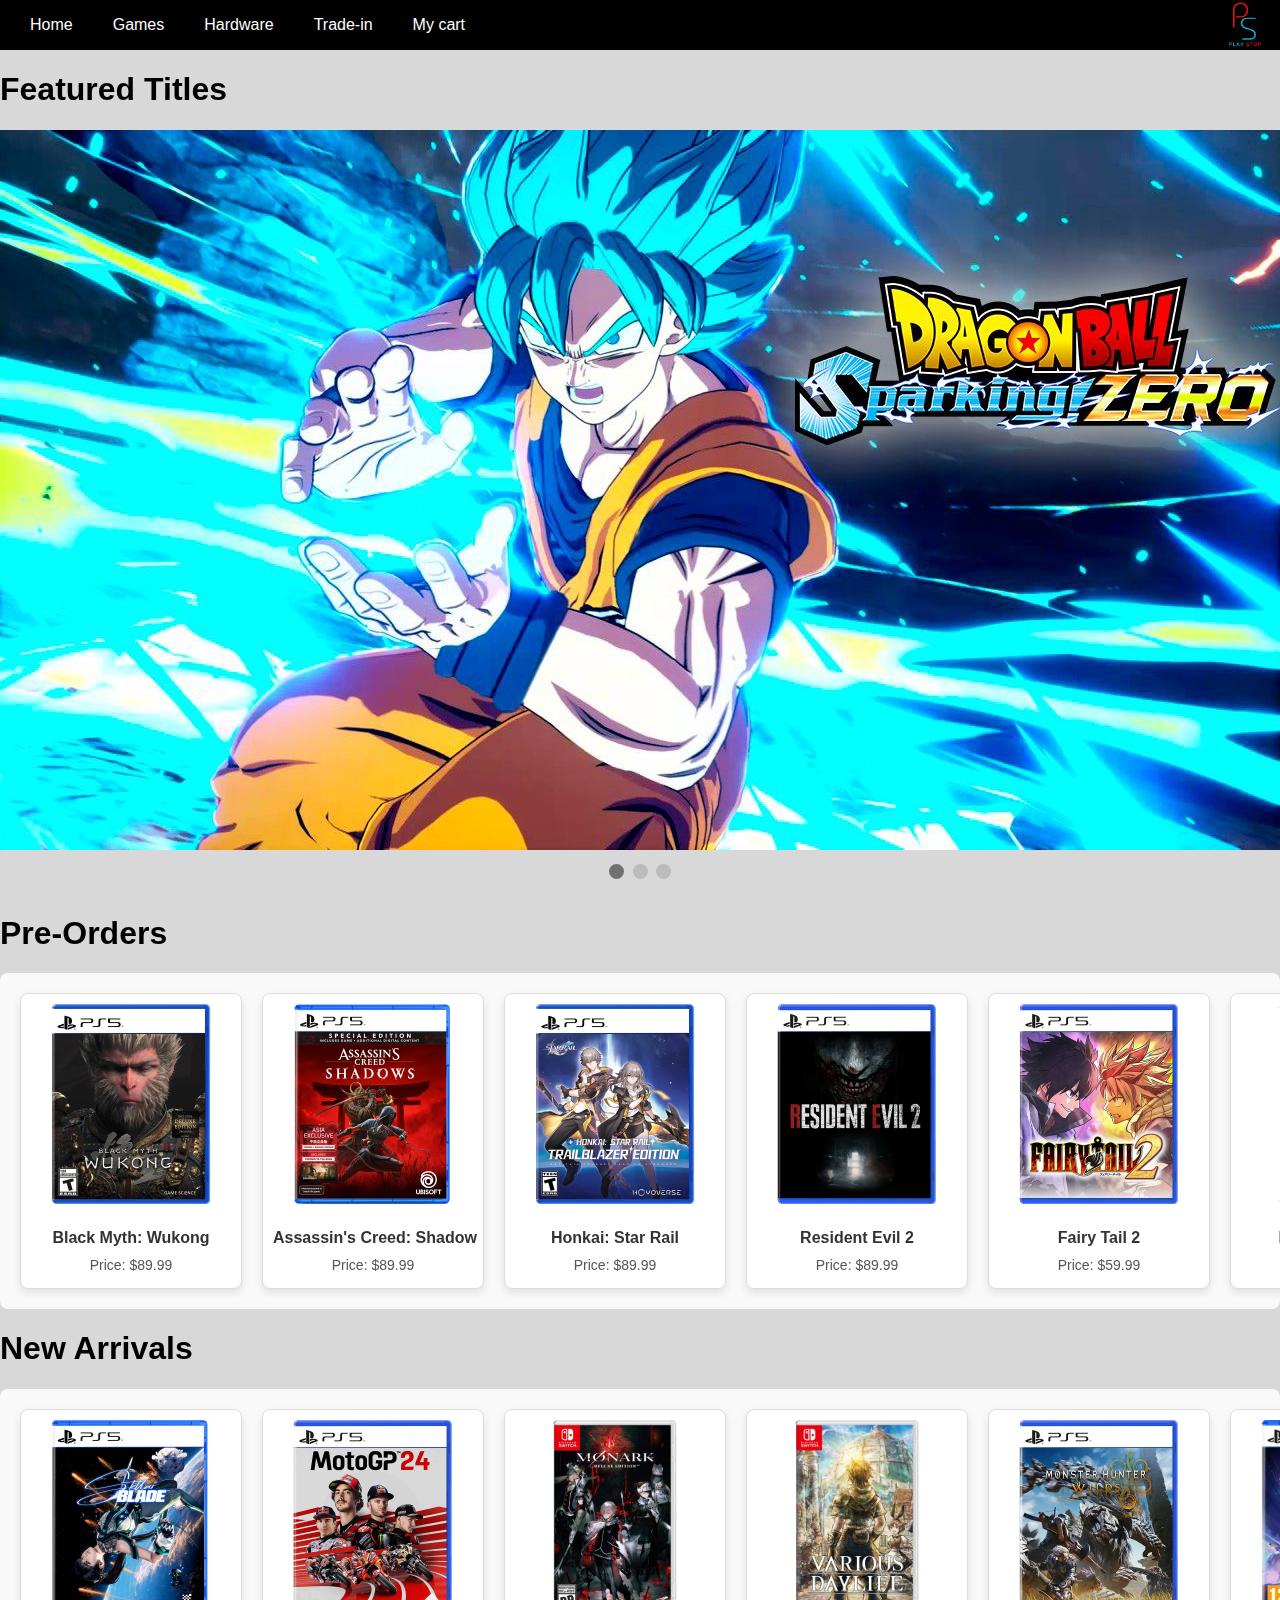
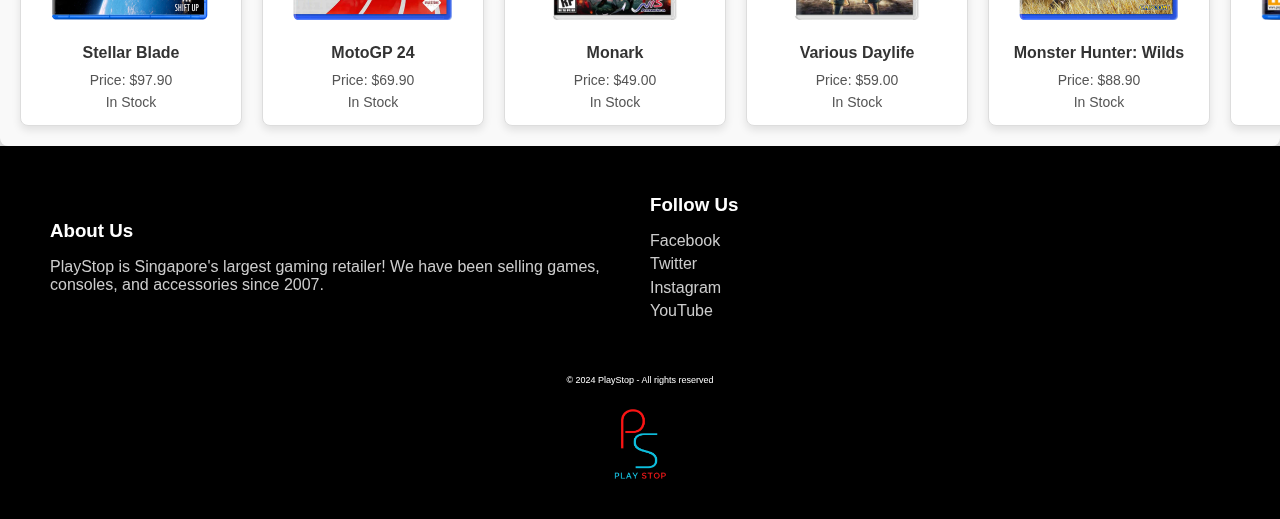
==== commit 8edcfb55: "added comments" ====
--- a/index.html
+++ b/index.html
@@ -8,7 +8,7 @@
 
 <body>
 
-    
+    <!-- nav bar -->
     <nav>
         <ul>
             <li><a href="index.html">Home</a></li>
@@ -23,7 +23,7 @@
     <h1> Featured Titles</h1>
 
 <!-- Slideshow Container -->
-<div class="slideshow-container">
+ <div class="slideshow-container">
     <div class="mySlides fade">
         <img src="images/dbsz_game.jpg" alt="Slide 1">
     </div>
@@ -40,16 +40,19 @@
         <span class="dot"></span>
         <span class="dot"></span>
     </div>
-</div>
-<script src = "code.js"></script>
+ </div>
+ <script src = "code.js"></script>
 
-<h1>Pre-Orders</h1>
+ 
+ <!-- Scrolling container for pre orders -->
+ <h1>Pre-Orders</h1>
+
     <div class="scrolling-container">
       <div class="product-card">
           <img src="images/wukong_cover.webp" alt="Product Image">
           <h3 class = "game-title">Black Myth: Wukong</h3>
           <p>Price: $89.99</p>
-          
+           <!--pre order games do not have availability status as they are pre-orders.-->
       </div>
       <div class="product-card">
           <img src="images/assassinscreed_cover.webp" alt="Product Image">
@@ -89,7 +92,7 @@
       </div>
   </div>
     
-
+    <!-- Slideshow Container for New Arrivals -->
     <h1>New Arrivals</h1>
      <div class="scrolling-container">
       <div class="product-card">
@@ -137,7 +140,7 @@
   </div>
     
 </body>
-
+ <!-- Footer -->
 <footer>
     <div class="footer-content">
       <div class="about-us">
--- a/style.css
+++ b/style.css
@@ -2,7 +2,7 @@
     font-family: Arial, sans-serif;
     margin: 0;
     padding: 0;
-    background-color: #b8b6b6;
+    background-color: #d8d8d8;
 }
 
 /* Navigation Bar */
@@ -52,16 +52,18 @@
     display: none;
 }
 
-.fade {
+.fade {                /*animation for slide images to fade out*/
     animation-name: fade;
     animation-duration: 1.5s;
 }
 
+/*Controls the fading effect by altering the opacity of the image*/
 @keyframes fade {
     from {opacity: 0.4} 
     to {opacity: 1}
 }
 
+/*Centers the dots*/
 .dots-container {
     text-align: center;
     padding: 10px;
@@ -77,6 +79,7 @@
     transition: background-color 0.6s ease;
 }
 
+/*When the dot is active (when it's respective image is showing), the color changes to indicate that)*/
 .dot.active {
     background-color: #717171;
 }
@@ -84,7 +87,7 @@
 
 
 
-/* process box style */
+/* trade-in process box style */
 .process-box {
     max-width: 600px; /* Limits the box width */
     margin: 100px auto; /* Centers the box horizontally and adds vertical spacing */
@@ -129,14 +132,14 @@
 }
 
 .FAQ-box h1 {
-    text-align: center;
+    text-align: center;  /*centers the text*/
     margin-bottom: 20px;
     font-size: 24px;
     color: #333;
 }
 
 .FAQ-box ol {
-    list-style-type: decimal; 
+    list-style-type: decimal; /*numbers the list*/
     padding-left: 20px; 
 }
 
@@ -145,7 +148,7 @@
 }
 
 .FAQ-box .question {
-    font-weight: bold;
+    font-weight: bold; 
     color: #333;
     margin-bottom: 5px; 
 }
@@ -156,6 +159,7 @@
     margin-left: 15px; 
     line-height: 1.5; 
 }
+
 /* Store Locator Section */
 .store-locator {
     max-width: 700px; 
@@ -236,8 +240,8 @@
 
 /* Sale Banner Styling */
 .sale-banner {
-    background-color: #ff4500; 
-    color: white;
+    background-color: #000000; 
+    color: rgb(87, 203, 209);
     padding: 20px;
     border-radius: 8px;
     text-align: center;
@@ -255,6 +259,7 @@
 .sale-banner p {
     font-size: 18px;
     margin: 10px 0 0;
+    color: red
 }
 
 /* Product Container Styling */
@@ -264,7 +269,7 @@
     margin-right: auto;
     padding: 20px;
     max-width: 800px; /* Ensures alignment with the sale banner */
-    display: grid; /* Enables grid layout */
+    display: grid; /* Enables grid layout so that the items are displayed properly */
     grid-template-columns: repeat(4, 1fr); /* 4 items per row */
     gap: 20px; /* Space between items */
 }
@@ -436,7 +441,7 @@
 }
 
 .social-links ul li a:hover {
-    color: #ffffff;
+    color: #ffffff;        /*The text changes colour when user hovers over it*/
 }
 
 /* Company Logo Section */
@@ -600,7 +605,7 @@
 .trade-in-button-container{
     display: flex;            /* Enable flexbox */
     justify-content: center;  /* Center horizontally */
-    align-items: center;      /* Center vertically (if you want to vertically center it) */
+    align-items: center;      
     height: 80px; 
 }
 
